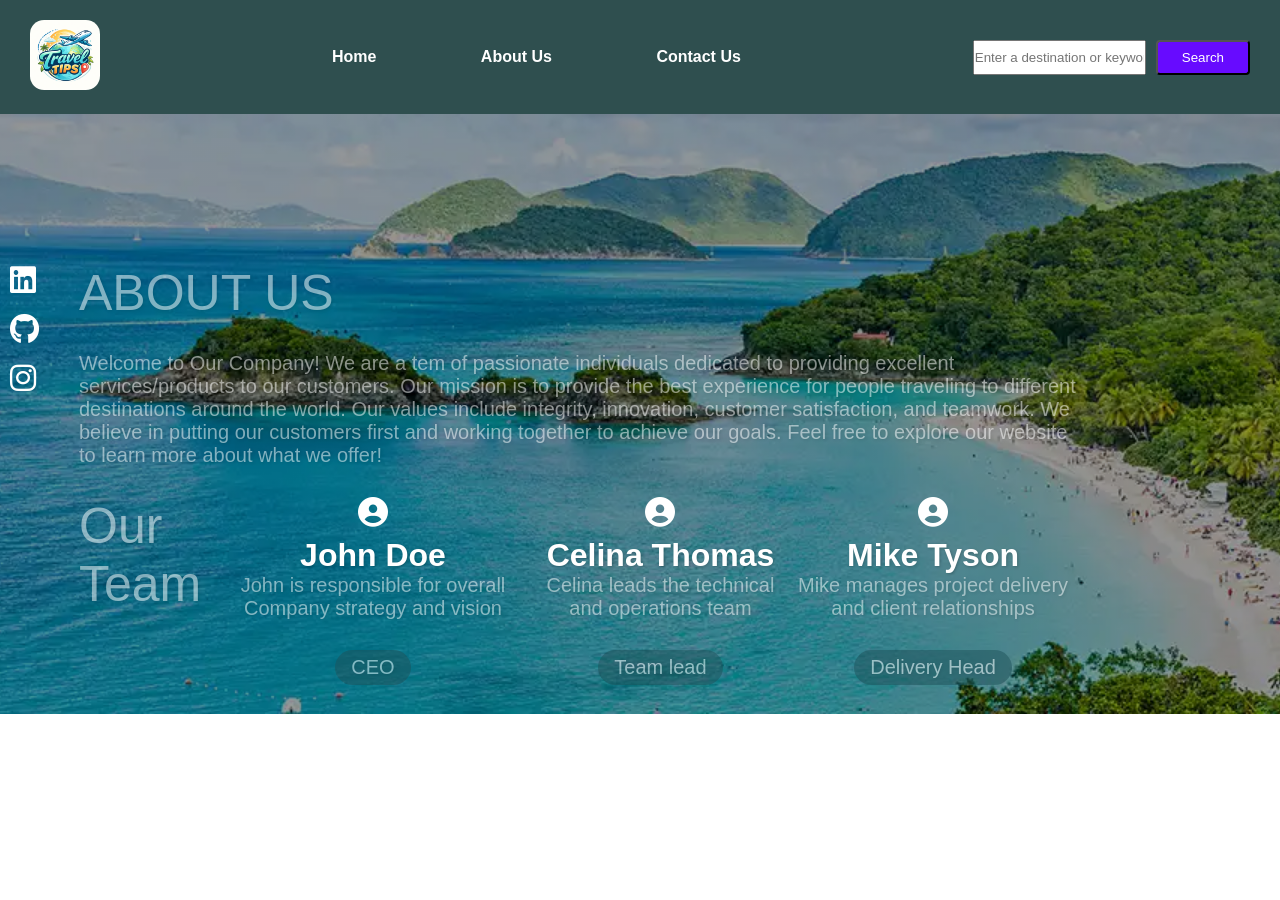
==== about_us.html @ 90d8e87b "about us page done" ====
<!DOCTYPE html>
<html lang="en">
<head>
  <meta charset="UTF-8">
  <title>Travel Tips</title>
  <link rel="stylesheet" href="./travel_tips.css">
	<link rel="stylesheet" href="https://cdnjs.cloudflare.com/ajax/libs/font-awesome/6.5.0/css/all.min.css">
</head>
<body>
	<nav>
		<a href="./travel_tips.html">
			<img src="./images/travel_logo.jpg" alt="Travel Tips Logo" class="logo">
		</a>
		<ul class="nav-links">
			<li><a href="./travel_tips.html">Home</a></li>
			<li><a href="./about_us.html">About Us</a></li>
			<li><a href="./travel_contact.html">Contact Us</a></li>
		</ul>
	
		<div class="nav-search">
			<input type="text" id="conditionInput" placeholder="Enter a destination or keyword">
			<button id="btnSearch">Search</button>
		</div>
  </nav>

	<div class="banner" style="background-image: linear-gradient(rgba(0,0,0,0.4),rgba(0,0,0,0.4)), url('./images/banner.jpeg');">
        <div class="content">
            <div class="links">
                <ul class="social-media">
                    <li>
                        <a href="https://www.linkedin.com/in/aneliabe/" target="_blank">
                            <i class="fa-brands fa-linkedin"></i>
                        </a>
                    </li>
                    <li>
                        <a href="https://github.com/aneliabe" target="_blank">
                            <i class="fa-brands fa-github"></i>
                        </a>
                    </li>
                    <li>
                        <a href="https://www.instagram.com/aneliabe?igsh=ZHlwOHM2cXB6ZTk%3D&utm_source=qr" target="_blank">
                            <i class="fa-brands fa-instagram"></i>
                        </a>
                    </li>
                </ul>
            </div>
            <div class="info">
                <div class="about">
                    <p class="title">ABOUT US</p>
                    <p>Welcome to Our Company! We are a tem of passionate individuals dedicated to providing excellent services/products to our customers. Our mission is to provide the best experience for people traveling to different destinations around the world.
                    Our values include integrity, innovation, customer satisfaction, and teamwork. We believe in putting our customers first and working together to achieve our goals.
                    Feel free to explore our website to learn more about what we offer!</p>
                </div>
            
            
                <div class="team">
                    <p class="title">Our Team</p>
                    <div class="employees">
                        <div class="card-employee">
                            <i class="fa-solid fa-circle-user"></i>
                            <h1>John Doe</h1>
                            <p>John is responsible for overall 
                                Company strategy and vision</p>
                            <p class="function">CEO</p>
                        </div>
                        <div class="card-employee">
                            <i class="fa-solid fa-circle-user"></i>
                            <h1>Celina Thomas</h1>
                            <p>Celina leads the technical and
                                operations team
                            </p>
                            <p class="function">Team lead</p>
                        </div>
                        <div class="card-employee">
                            <i class="fa-solid fa-circle-user"></i>
                            <h1>Mike Tyson</h1>
                            <p>Mike manages project delivery
                                and client relationships
                            </p>
                            <p class="function">Delivery Head</p>
                        </div>
                    </div>
                </div>
            </div>
        </div>
	</div>
  <script src="./travel_tips.js"></script>
</body>
</html>
---- travel_tips.css ----
*{
	margin: 0;
	padding: 0;
	box-sizing: border-box;
}

.logo {
	margin-left: 10px;
	width: 70px;
	height: auto;
	border-radius: 20%;
}

nav {
	background-color: #2f4f4f;
	padding: 20px;
	display: flex;
	align-items: center;
	justify-content: space-between;
	font-family: Arial, Helvetica, sans-serif;
	color: #ffffff;
	
}

.nav-links {
	list-style-type: none;
}

.nav-links li {
	display: inline;
	padding: 50px;
}

nav a {
	text-decoration: none;
	color: #ffffff;
	font-weight: bold;
}

a:hover {
	color: gray;
}

.nav-search {
	display: flex;
	gap: 10px;
	margin-right: 10px;
}

#btnSearch {
	color: white;
	padding: 8px 24px;
	border-radius: 4px;
	background: #670BFF;
	transition: background 0.3s ease;
}

#btnSearch:hover {
	background: #4D04C4;
	color: white;
}

.banner {
	height: 600px;
	background-size: cover;
	background-position: center;
	padding: 150px 0;
}

.container {
	width: 950px;
}

.banner h1 {
	font-family: Arial, Helvetica, sans-serif;
	margin: 0;
	color: white;
	text-shadow: 1px 1px 3px rgba(0,0,0,0.2);
	font-size: 32px;
	font-weight: bold;
}

.banner p {
	font-family: Arial, Helvetica, sans-serif;
	font-size: 20px;
	color: white;
	opacity: .5;
	text-shadow: 1px 1px 3px rgba(0,0,0,0.2);
	margin-bottom: 30px;
}

.btn-book {
	text-decoration: none;
	color: white;
	padding: 8px 24px;
	border-radius: 4px;
	background: #670BFF;
	transition: background 0.3s ease;
}

.social-media {
	color: #ffffff;
	font-size: 30px;
	display: flex;
	flex-direction: column;
	margin-left: 10px;
	margin-right: 40px;
}

.social-media li {
	margin-bottom: 15px;
}

.social-media li a {
	color:#ffffff
}

.social-media li a:hover {
	color: gray;
}

.links {
	display: flex;
}


.banner .title {
    font-size: 50px;
}

.banner .team {
    display: flex;
    width: 1000px;
}

.employees {
    display: flex;

}

.card-employee {
    text-align: center;
}

.about {
    width: 1000px;
    margin-bottom: 15px;
}

.content {
    display: flex;
}

.function {
    background-color: #1e525a;
    border-radius: 50px;
    padding: 6px 16px;
    display: inline-block;
}

.card-employee i {
    font-size: 30px;
    color: white;
    margin-bottom: 10px;
}
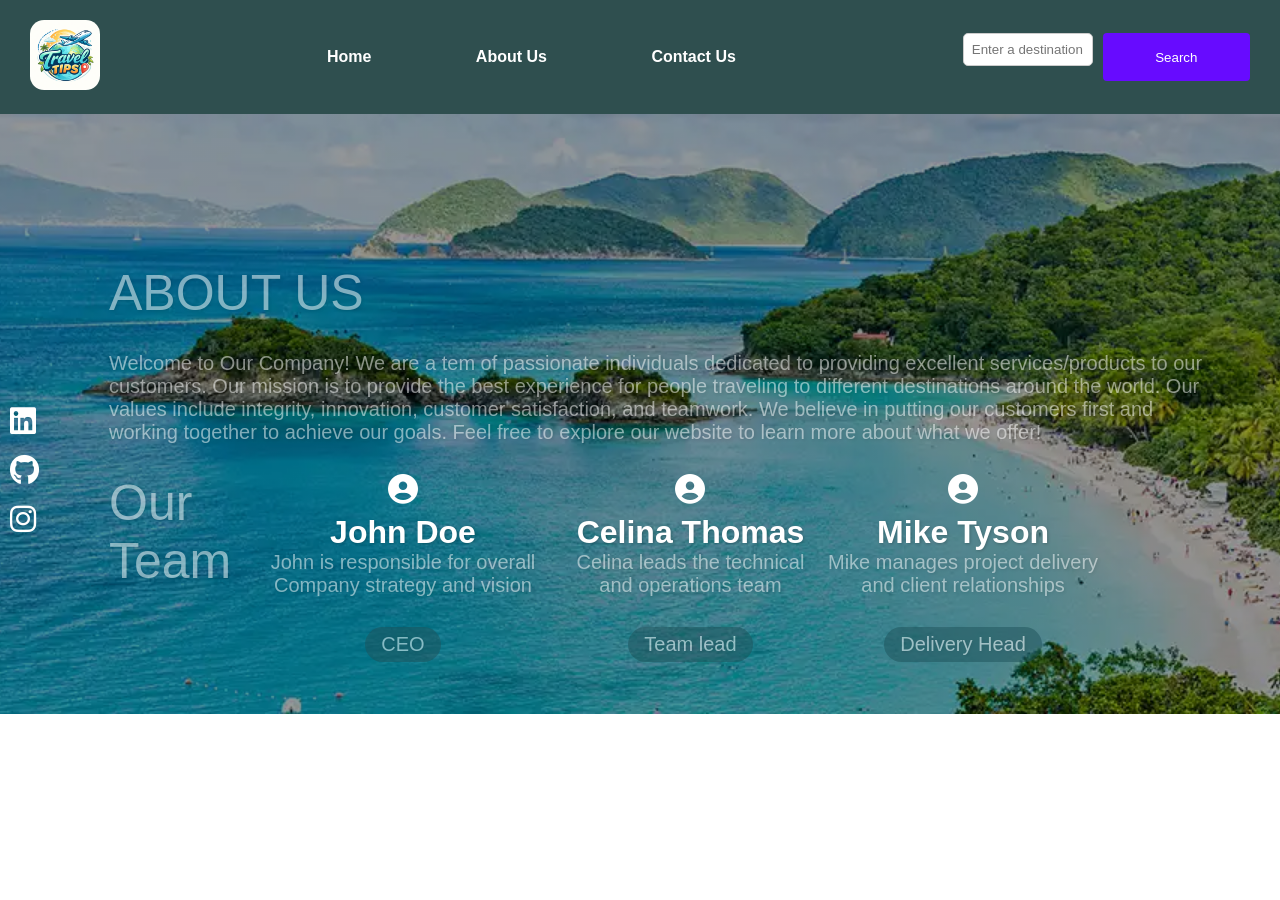
==== commit d7fab95e: "arrumando o css" ====
--- a/about_us.html
+++ b/about_us.html
@@ -24,65 +24,63 @@
   </nav>
 
 	<div class="banner" style="background-image: linear-gradient(rgba(0,0,0,0.4),rgba(0,0,0,0.4)), url('./images/banner.jpeg');">
-        <div class="content">
-            <div class="links">
-                <ul class="social-media">
-                    <li>
-                        <a href="https://www.linkedin.com/in/aneliabe/" target="_blank">
-                            <i class="fa-brands fa-linkedin"></i>
-                        </a>
-                    </li>
-                    <li>
-                        <a href="https://github.com/aneliabe" target="_blank">
-                            <i class="fa-brands fa-github"></i>
-                        </a>
-                    </li>
-                    <li>
-                        <a href="https://www.instagram.com/aneliabe?igsh=ZHlwOHM2cXB6ZTk%3D&utm_source=qr" target="_blank">
-                            <i class="fa-brands fa-instagram"></i>
-                        </a>
-                    </li>
-                </ul>
-            </div>
-            <div class="info">
-                <div class="about">
+        <div class="banner-about-content">
+            <div class="left-content">
+                <div class="links">
+                    <ul class="social-media">
+                        <li>
+                            <a href="https://www.linkedin.com/in/aneliabe/" target="_blank">
+                                <i class="fa-brands fa-linkedin"></i>
+                            </a>
+                        </li>
+                        <li>
+                            <a href="https://github.com/aneliabe" target="_blank">
+                                <i class="fa-brands fa-github"></i>
+                            </a>
+                        </li>
+                        <li>
+                            <a href="https://www.instagram.com/aneliabe?igsh=ZHlwOHM2cXB6ZTk%3D&utm_source=qr" target="_blank">
+                                <i class="fa-brands fa-instagram"></i>
+                            </a>
+                        </li>
+                    </ul>
+                </div>
+                <div class="container">
                     <p class="title">ABOUT US</p>
                     <p>Welcome to Our Company! We are a tem of passionate individuals dedicated to providing excellent services/products to our customers. Our mission is to provide the best experience for people traveling to different destinations around the world.
-                    Our values include integrity, innovation, customer satisfaction, and teamwork. We believe in putting our customers first and working together to achieve our goals.
-                    Feel free to explore our website to learn more about what we offer!</p>
-                </div>
-            
-            
-                <div class="team">
-                    <p class="title">Our Team</p>
-                    <div class="employees">
-                        <div class="card-employee">
-                            <i class="fa-solid fa-circle-user"></i>
-                            <h1>John Doe</h1>
-                            <p>John is responsible for overall 
-                                Company strategy and vision</p>
-                            <p class="function">CEO</p>
-                        </div>
-                        <div class="card-employee">
-                            <i class="fa-solid fa-circle-user"></i>
-                            <h1>Celina Thomas</h1>
-                            <p>Celina leads the technical and
-                                operations team
-                            </p>
-                            <p class="function">Team lead</p>
-                        </div>
-                        <div class="card-employee">
-                            <i class="fa-solid fa-circle-user"></i>
-                            <h1>Mike Tyson</h1>
-                            <p>Mike manages project delivery
-                                and client relationships
-                            </p>
-                            <p class="function">Delivery Head</p>
+                        Our values include integrity, innovation, customer satisfaction, and teamwork. We believe in putting our customers first and working together to achieve our goals.
+                        Feel free to explore our website to learn more about what we offer!</p>
+                    <div class="team">
+                        <p class="title">Our Team</p>
+                        <div class="employees">
+                            <div class="card-employee">
+                                <i class="fa-solid fa-circle-user"></i>
+                                <h1>John Doe</h1>
+                                <p>John is responsible for overall 
+                                    Company strategy and vision</p>
+                                <p class="function">CEO</p>
+                            </div>
+                            <div class="card-employee">
+                                <i class="fa-solid fa-circle-user"></i>
+                                <h1>Celina Thomas</h1>
+                                <p>Celina leads the technical and
+                                    operations team
+                                </p>
+                                <p class="function">Team lead</p>
+                            </div>
+                            <div class="card-employee">
+                                <i class="fa-solid fa-circle-user"></i>
+                                <h1>Mike Tyson</h1>
+                                <p>Mike manages project delivery
+                                    and client relationships
+                                </p>
+                                <p class="function">Delivery Head</p>
+                            </div>
                         </div>
                     </div>
                 </div>
-            </div>
-        </div>
+            </div>    
+        </div>    
 	</div>
   <script src="./travel_tips.js"></script>
 </body>
--- a/travel_tips.css
+++ b/travel_tips.css
@@ -65,11 +65,19 @@
 	background-size: cover;
 	background-position: center;
 	padding: 150px 0;
+    display: flex;
 }
 
 .container {
-	width: 950px;
-}
+	margin-right: 60px;
+}
+
+.left-content {
+    display: flex;
+    align-items: center;
+    gap: 30px;
+}
+
 
 .banner h1 {
 	font-family: Arial, Helvetica, sans-serif;
@@ -162,4 +170,90 @@
     font-size: 30px;
     color: white;
     margin-bottom: 10px;
-}+}
+
+.contact-container {
+    display: flex;
+  }
+  
+#contactForm {
+    background: white;
+    padding: 30px;
+    border-radius: 10px;
+    width: 400px;
+    box-shadow: 0 4px 15px rgba(0,0,0,0.2);
+    font-family: Arial, Helvetica, sans-serif;
+    opacity: 0.8;
+    margin-right: 80px;
+}
+
+label {
+    display: block;
+    margin-bottom: 5px;
+    font-weight: bold;
+}
+
+input,
+textarea {
+    width: 100%;
+    padding: 8px;
+    margin-bottom: 15px;
+    border-radius: 5px;
+    border: 1px solid #ccc;
+}
+
+button {
+    width: 100%;
+    padding: 10px;
+    background-color: #670BFF;
+    color: white;
+    border: none;
+    border-radius: 5px;
+    cursor: pointer;
+}
+
+button:hover {
+    background-color: #4D04C4;
+}
+
+.banner-content {
+    display: flex;
+    justify-content: space-between;
+    align-items: center;
+    gap: 80px;
+    width: 100%;
+}
+
+banner-about-content {
+    display: flex;
+    flex-direction: column;
+}
+
+
+
+/* label {
+    font-family: Arial, Helvetica, sans-serif;
+    display: block;
+    width: 100px;
+    margin: 10px;
+    color: #ffffff;
+  }
+  
+  input[type="text"],
+  input[type="number"],
+  select {
+    width: 200px;
+    padding: 5px;
+  }
+  
+  button {
+    padding: 7px 15px;
+    background-color: #4db050;
+    color: white;
+    border: none;
+    cursor: pointer;
+  }
+  
+  button:hover {
+    background-color: #45a049;
+  } */
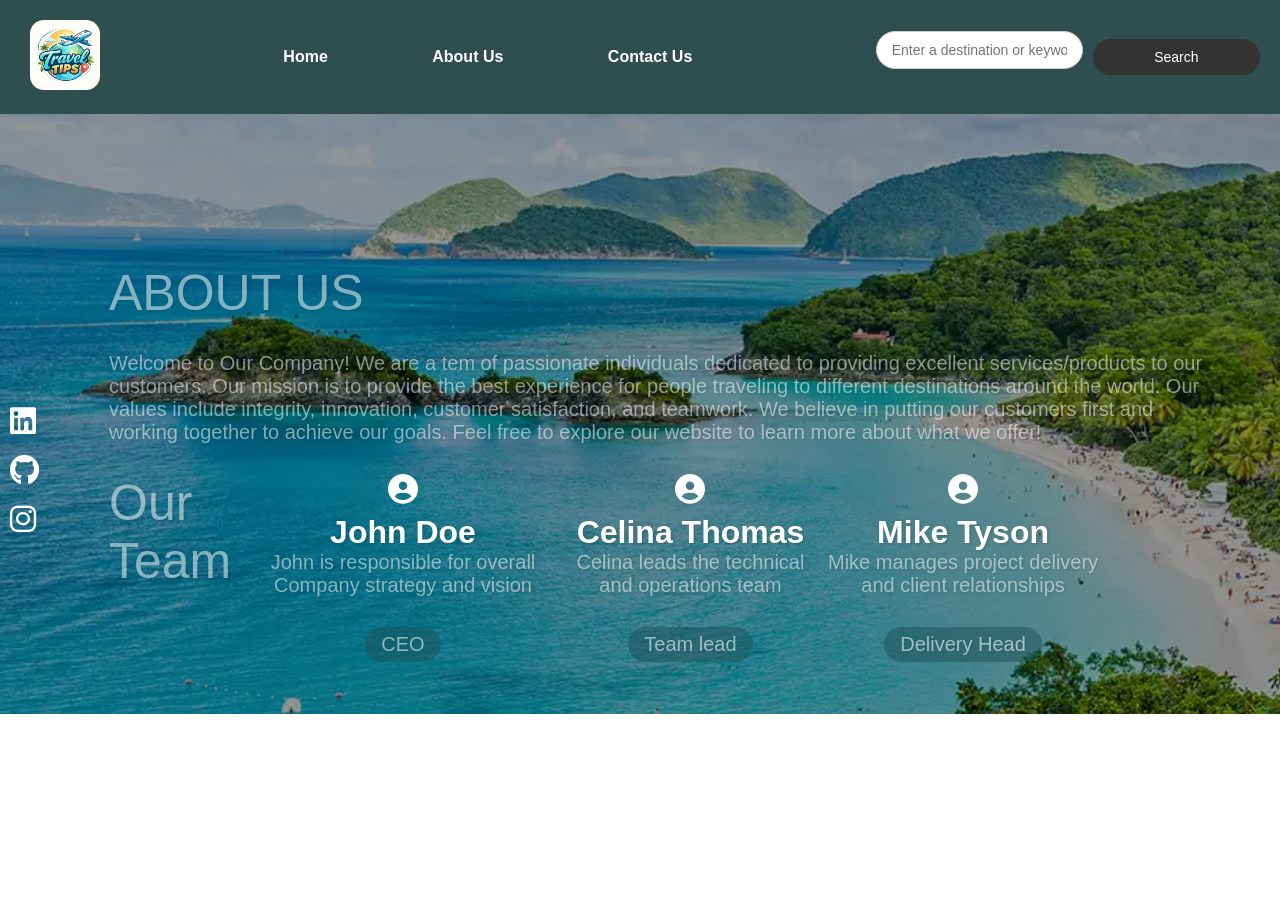
==== commit a4e621c1: "finished project" ====
--- a/about_us.html
+++ b/about_us.html
@@ -21,7 +21,7 @@
 			<input type="text" id="conditionInput" placeholder="Enter a destination or keyword">
 			<button id="btnSearch">Search</button>
 		</div>
-  </nav>
+    </nav>
 
 	<div class="banner" style="background-image: linear-gradient(rgba(0,0,0,0.4),rgba(0,0,0,0.4)), url('./images/banner.jpeg');">
         <div class="banner-about-content">
--- a/travel_tips.css
+++ b/travel_tips.css
@@ -41,24 +41,38 @@
 	color: gray;
 }
 
-.nav-search {
-	display: flex;
-	gap: 10px;
-	margin-right: 10px;
-}
-
-#btnSearch {
-	color: white;
-	padding: 8px 24px;
-	border-radius: 4px;
-	background: #670BFF;
-	transition: background 0.3s ease;
-}
-
-#btnSearch:hover {
-	background: #4D04C4;
-	color: white;
-}
+.nav-search{
+  display:flex;
+  align-items:center;
+  gap:10px;
+}
+
+/* INPUT */
+
+.nav-search input{
+  width:300px;
+  padding:10px 15px;
+  border-radius:25px;
+  border:1px solid #ccc;
+  font-size:14px;
+}
+
+/* BUTTONS */
+
+.nav-search button{
+  padding:10px 15px;
+  border:none;
+  border-radius:20px;
+  cursor:pointer;
+  background-color:#333;
+  color:white;
+  font-size:14px;
+}
+
+.nav-search button:hover{
+  background-color:#555;
+}
+
 
 .banner {
 	height: 600px;
@@ -228,6 +242,65 @@
     display: flex;
     flex-direction: column;
 }
+
+#result{
+  display:grid;
+  grid-template-columns:repeat(auto-fill, 300px);
+  justify-content:center;
+  gap:30px;
+  padding:40px;
+}
+
+/* CARD */
+
+.card{
+  width:300px;
+  height:350px;
+  background:white;
+  border-radius:12px;
+  overflow:hidden;
+  box-shadow:0 5px 15px rgba(0,0,0,0.15);
+  display:flex;
+  flex-direction:column;
+}
+
+/* IMAGE */
+
+.card img{
+  width:100%;
+  height:200px;
+  object-fit:cover;
+}
+
+/* TEXT */
+
+.card-content{
+  padding:15px;
+  height:150px;
+  display:flex;
+  flex-direction:column;
+}
+
+.card-content h3{
+  margin-bottom:8px;
+  font-size:18px;
+}
+
+/* LIMIT TEXT */
+
+.card-content p{
+  font-size:14px;
+  color:#555;
+
+  display:-webkit-box;
+  -webkit-line-clamp:3;
+  -webkit-box-orient:vertical;
+  overflow:hidden;
+}
+
+
+
+
 
 
 
